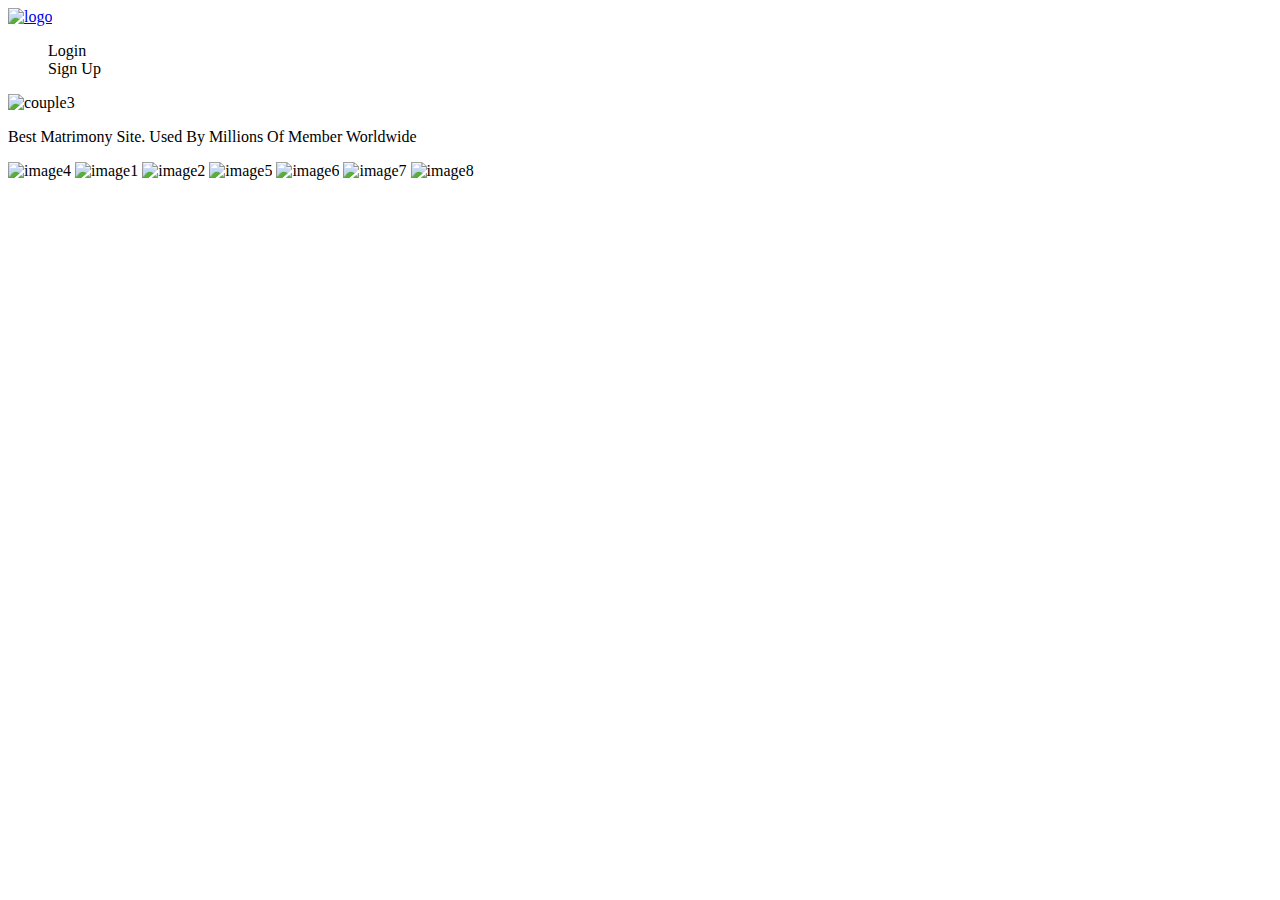
==== index.html @ f4582b49 "Add files via upload" ====
<!DOCTYPE html>
<html lang="en">
<head>
    <meta charset="UTF-8">
    <meta http-equiv="X-UA-Compatible" content="IE=edge">
    <meta name="viewport" content="width=device-width, initial-scale=1.0">
    <title>Matrimonial Website</title>
    <link rel="stylesheet" href="matrimonial/index.css">
</head>
<body>
    <header>
        <nav class="flex ">
            <div class="flex ">
                <a href="http://127.0.0.1:5500/matrimonial_website/index.html"><img class="logo " src="https://img2.shaadi.com/assests/2021/images/Matrimony-Service-by-Shaadi.com.png" alt="logo"></a>
               
            </div>
            <div class="flex items-center justify-cente">
                <ul class="flex" type="none">
                    <li>Login </li>
                    <li>Sign Up</li>
                </ul>

            </div>
            
        </nav>
    </header>
        
    <div>
        <img src="matriImage/image3.jpg" alt="couple3">
    </div>
    <p>Best Matrimony Site. Used By Millions Of Member Worldwide</p>
    <div class="div1">
        
        <img class="i1 items-center" src="matriImage/image4.jpg" alt="image4">
        <img class="i1 items-center" src="matriImage/image1.jpg" alt="image1">
        <img class="i1 items-center" src="matriImage/image2.jpg" alt="image2">
        <img class="i1 items-center" src="matriImage/image5.jpg" alt="image5">
        <img class="i1 items-center" src="matriImage/image6.jpg" alt="image6">
        <img class="i1 items-center" src="matriImage/image7.jpg" alt="image7">
        <img class="i1 items-center" src="matriImage/image8.jpg" alt="image8">
    </div>
    
    
</body>
</html>
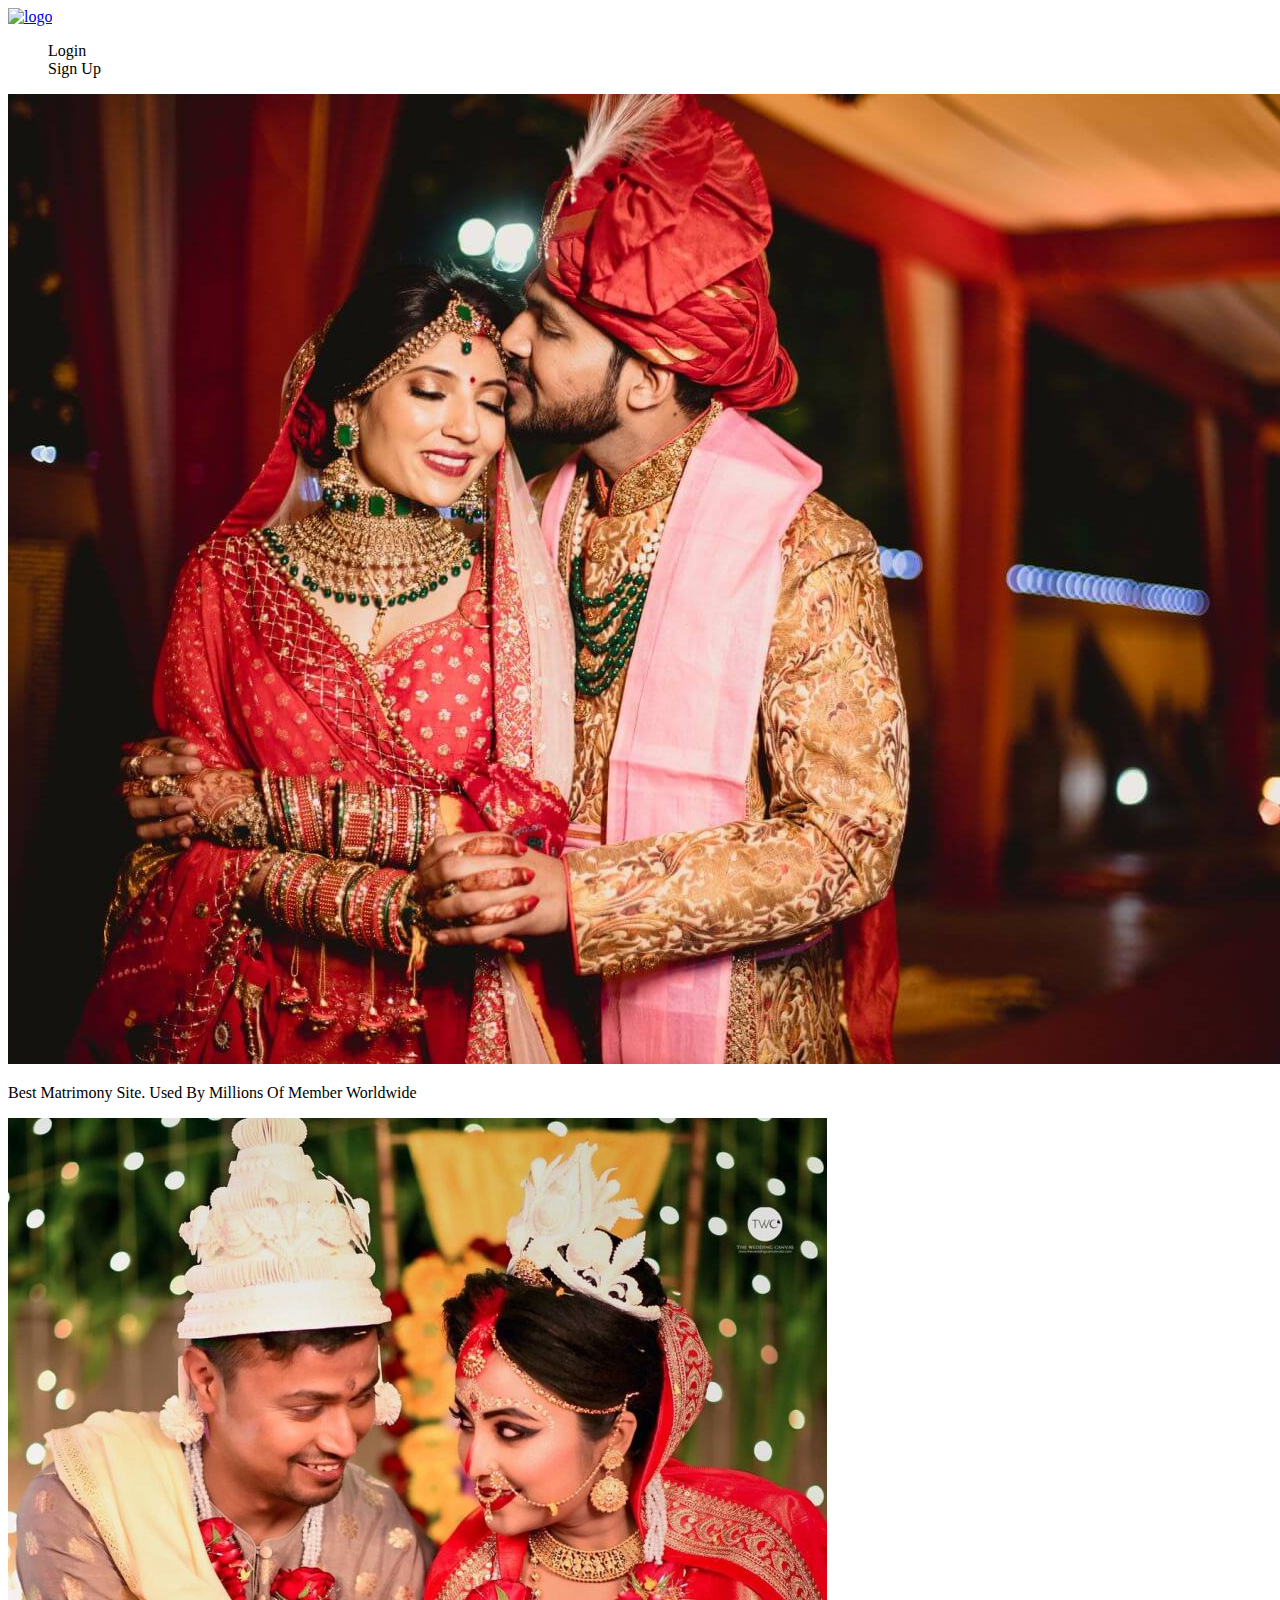
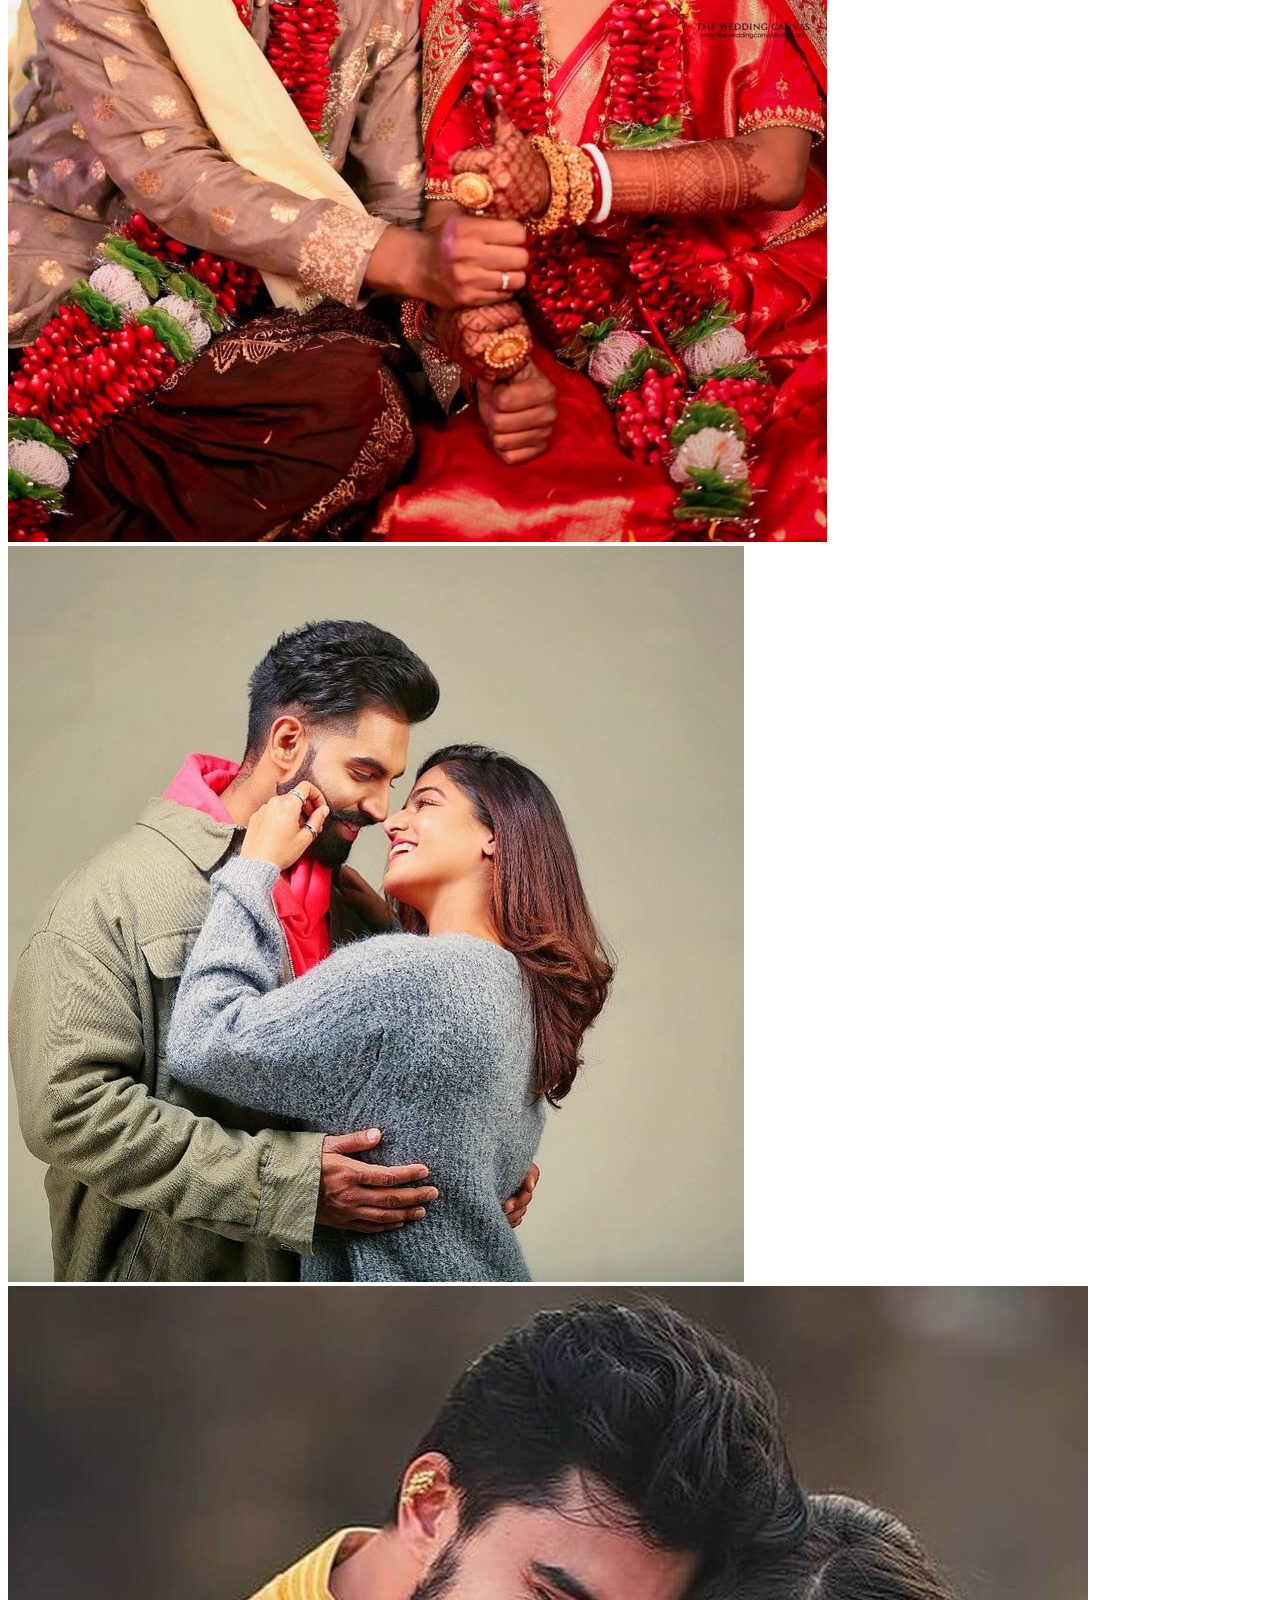
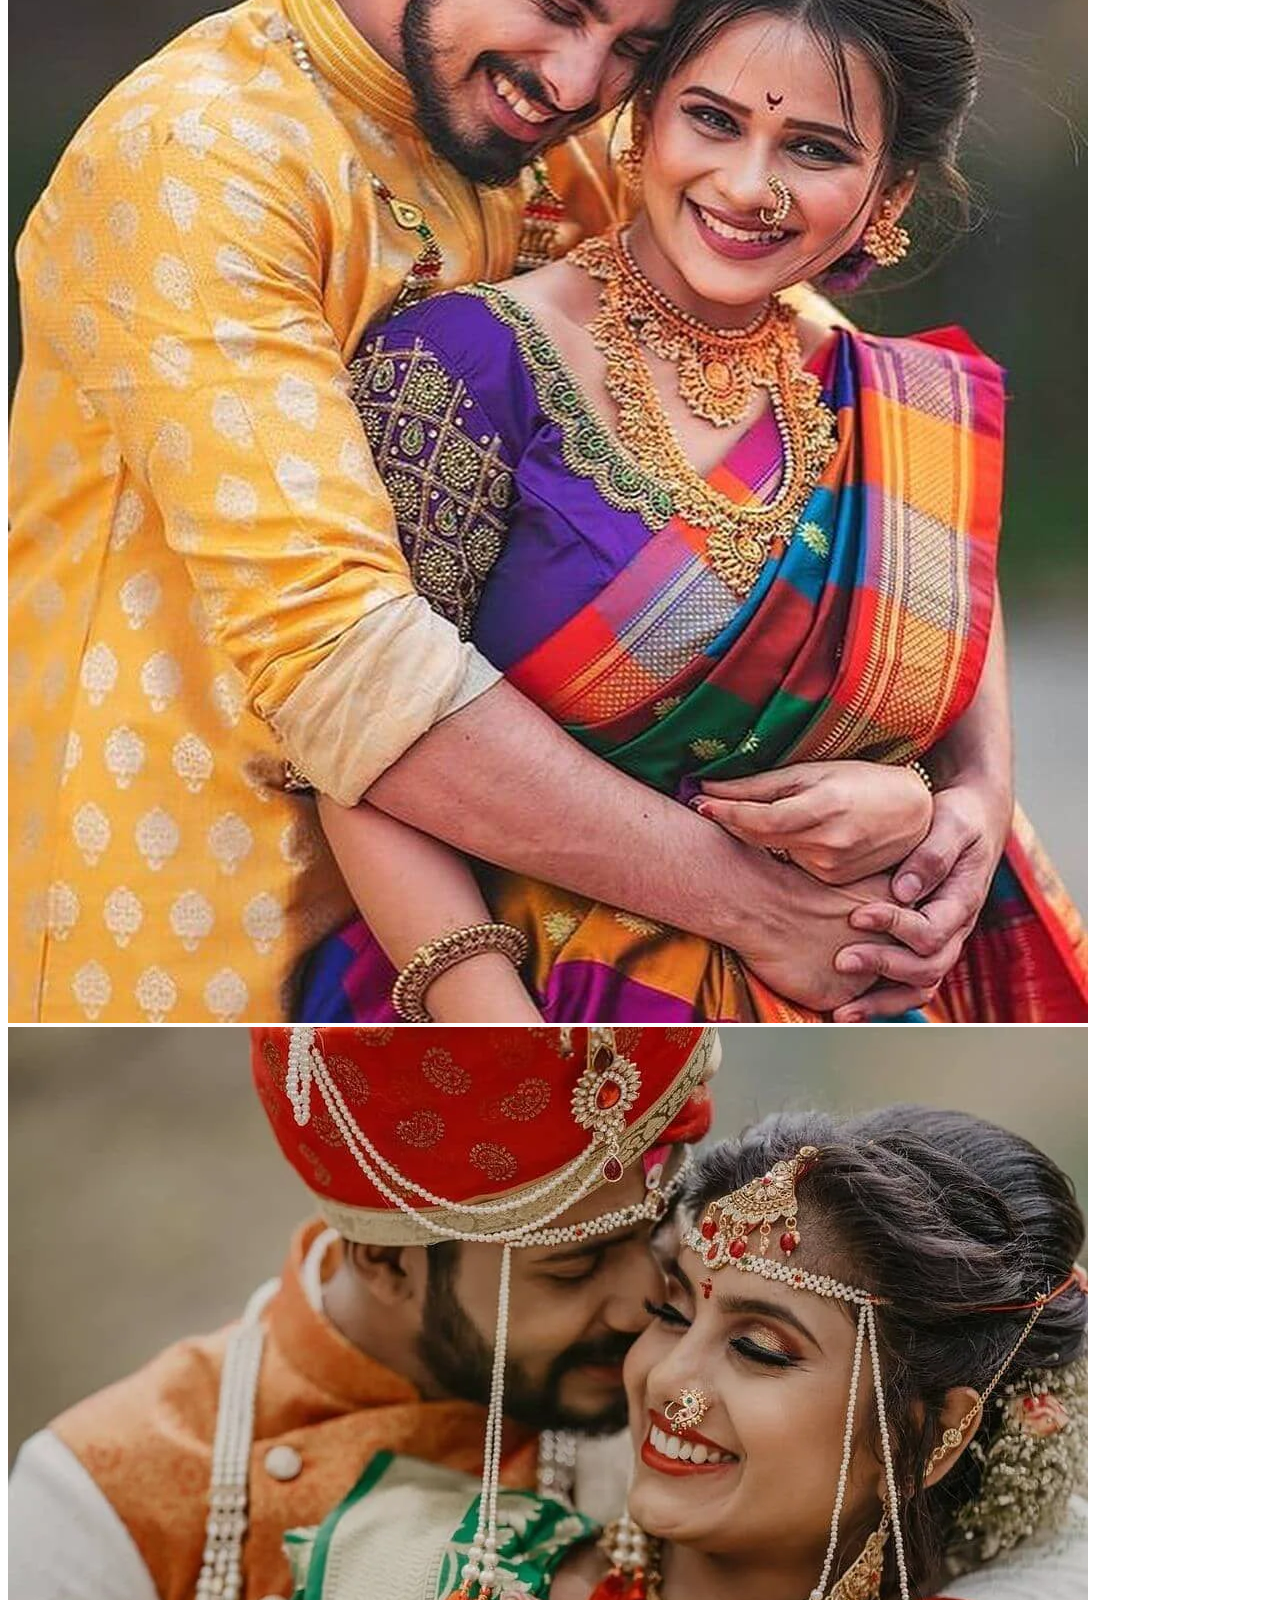
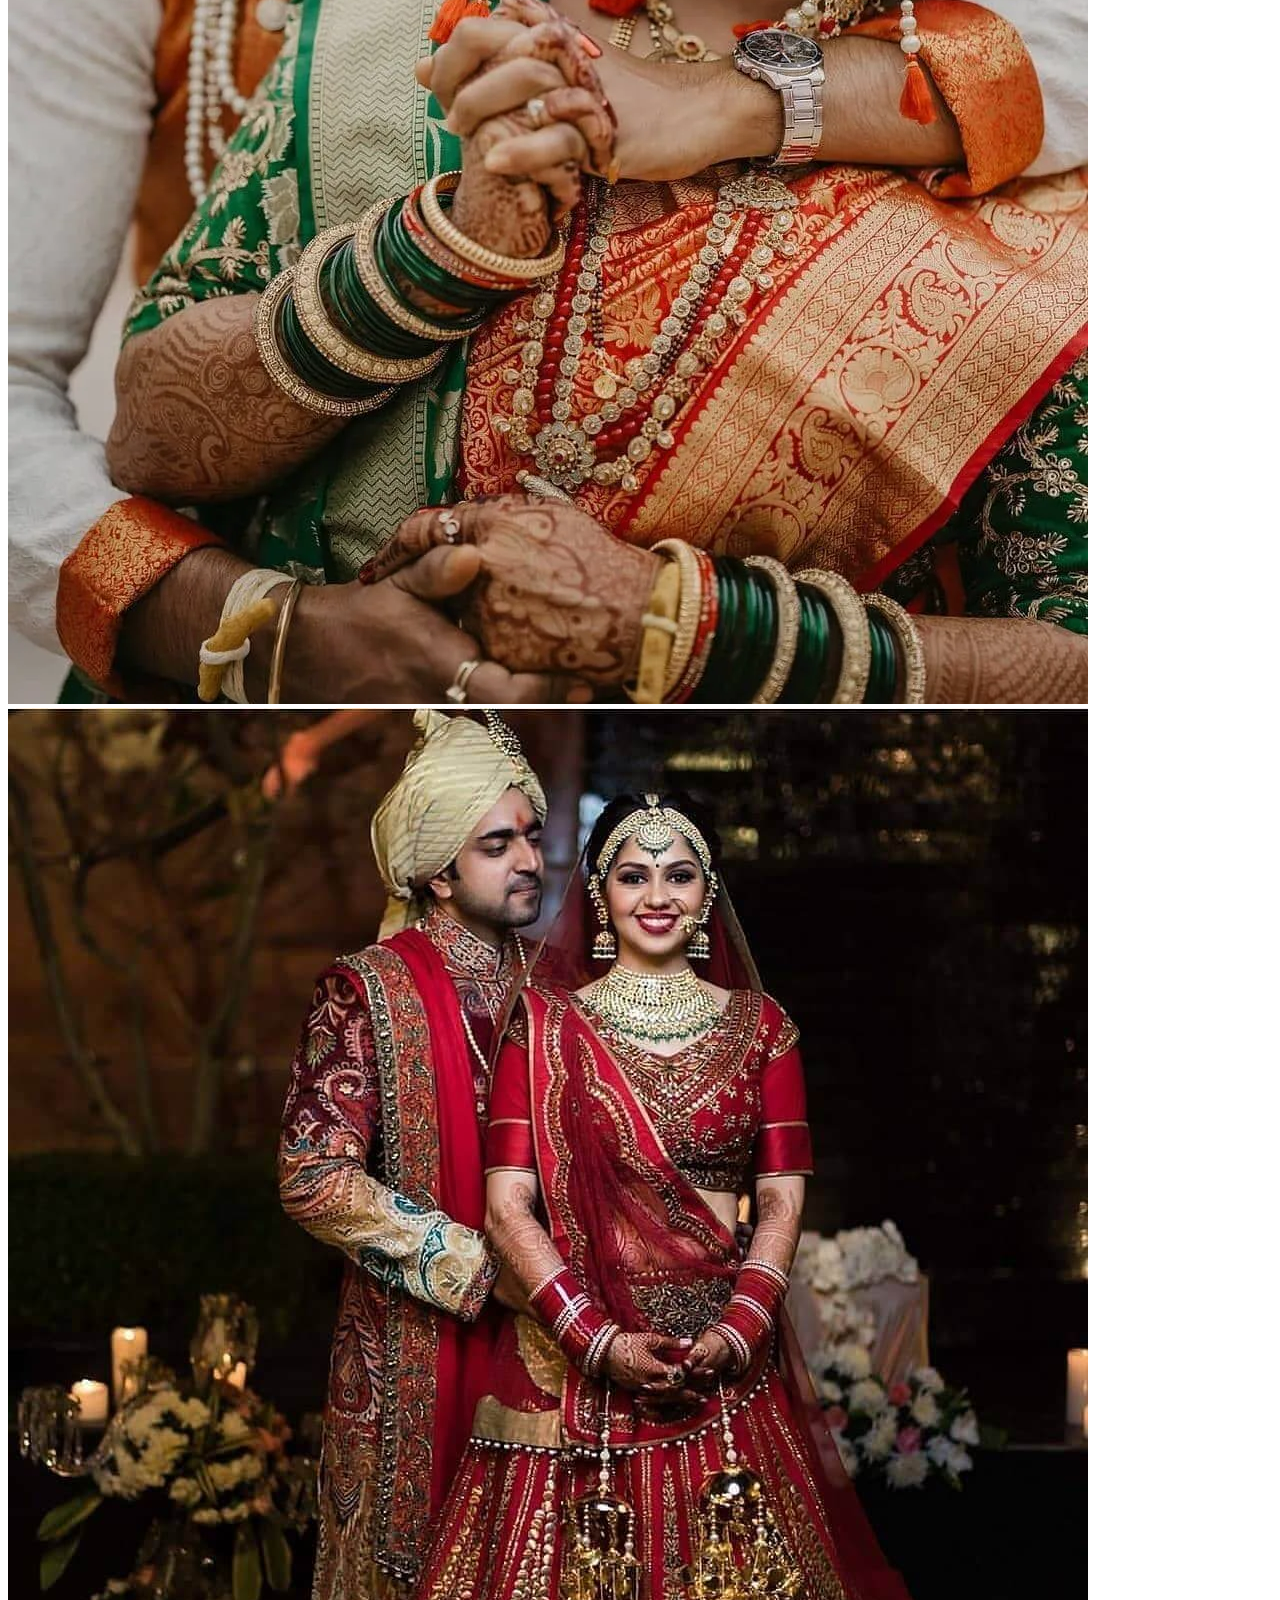
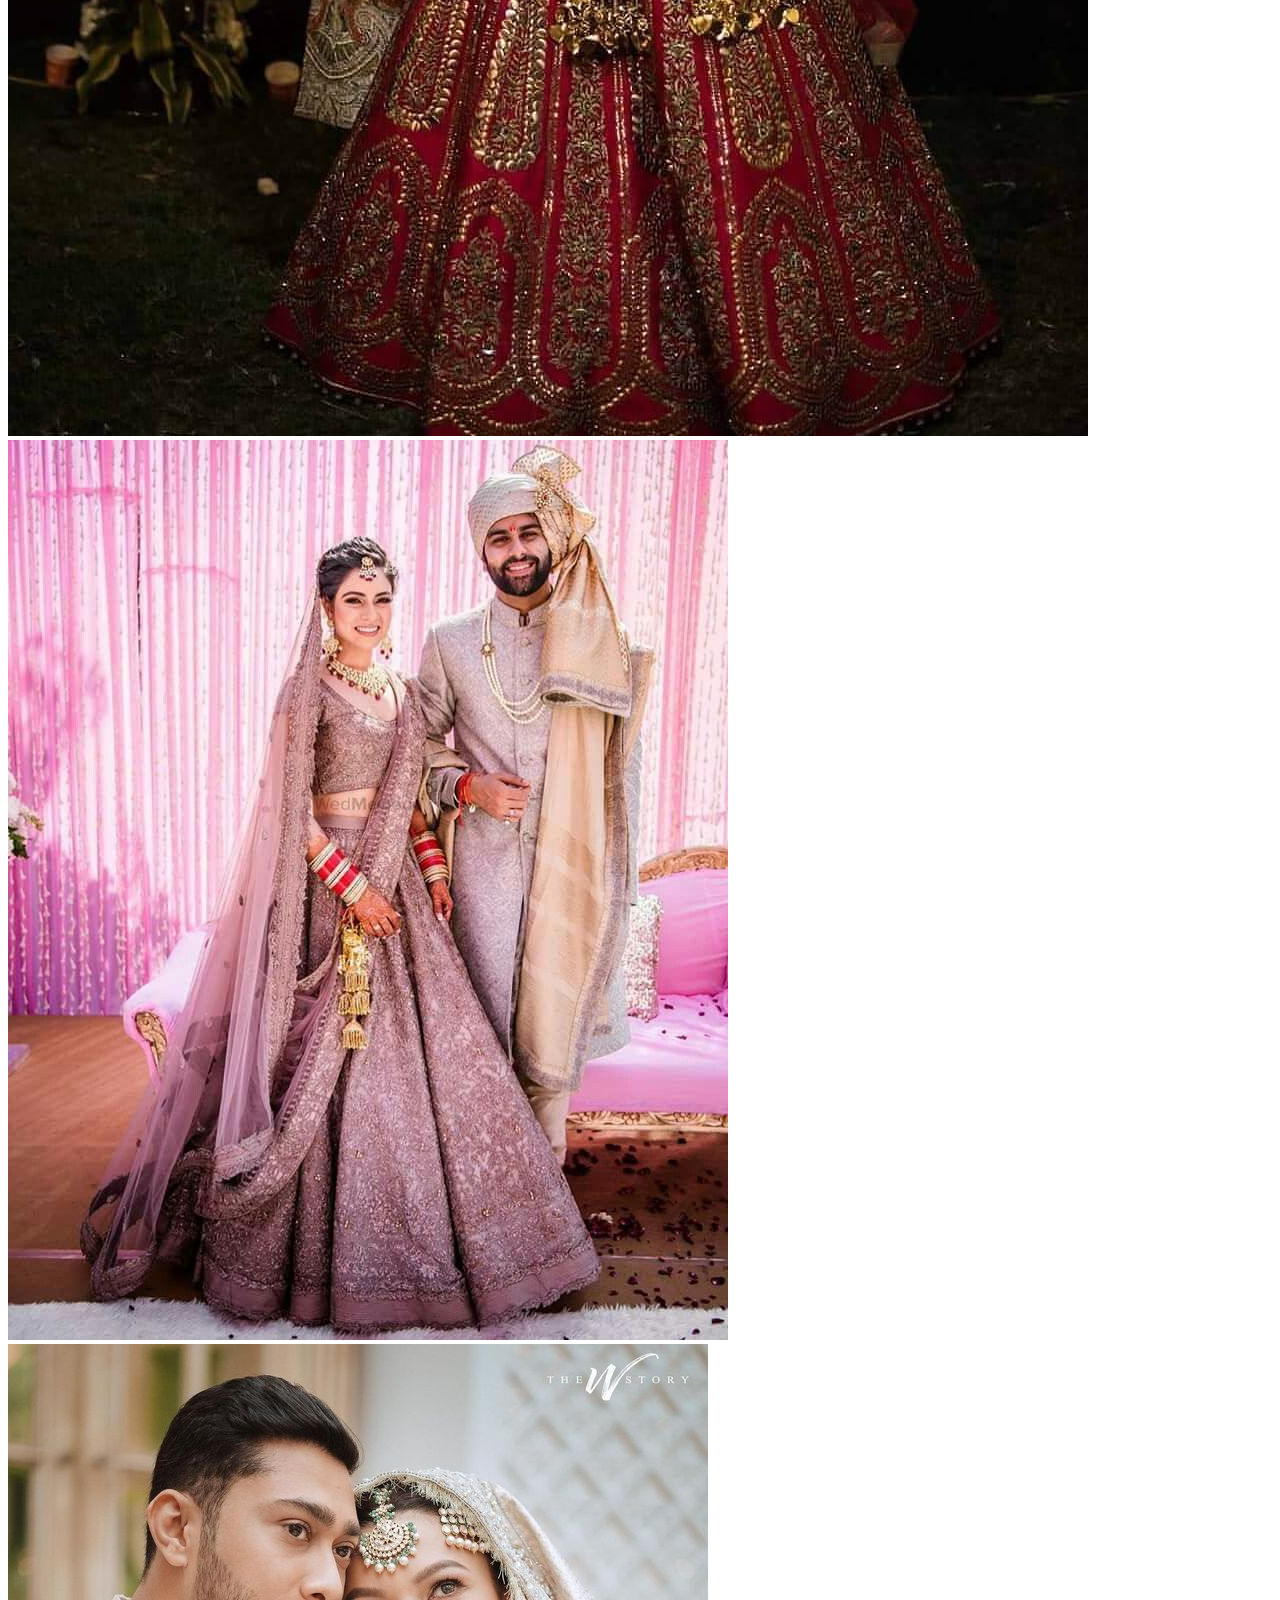
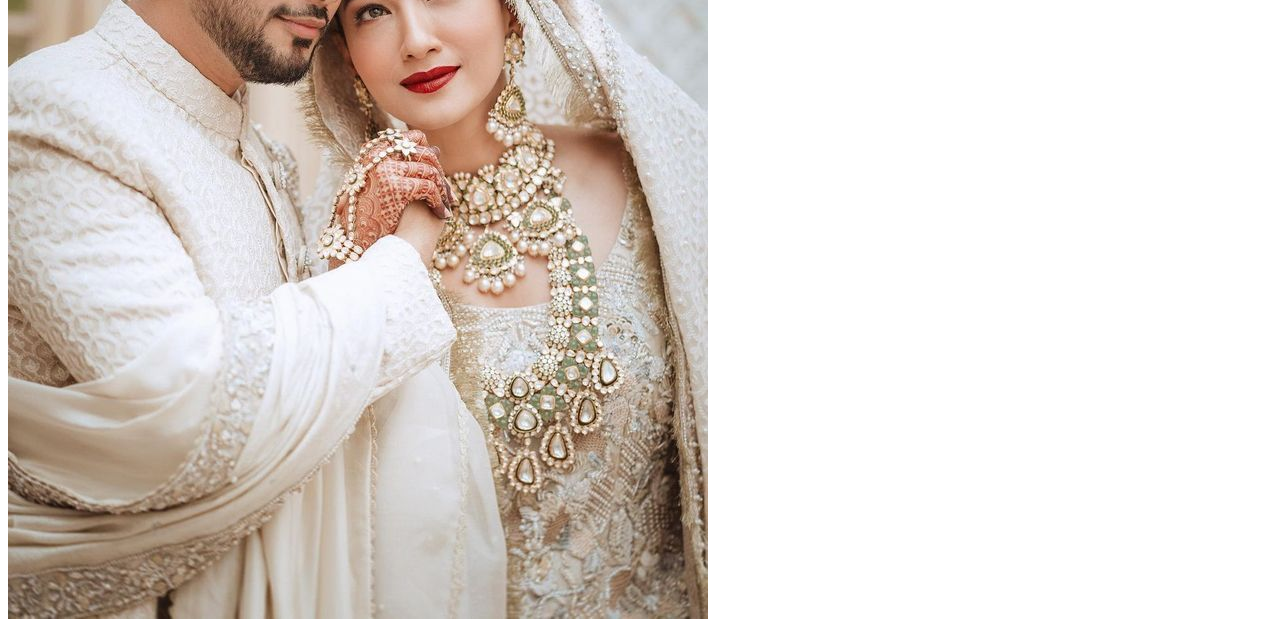
==== commit f3eb29f9: "Update index.html" ====
--- a/index.html
+++ b/index.html
@@ -26,20 +26,20 @@
     </header>
         
     <div>
-        <img src="matriImage/image3.jpg" alt="couple3">
+        <img src="image3.jpg" alt="couple3">
     </div>
     <p>Best Matrimony Site. Used By Millions Of Member Worldwide</p>
     <div class="div1">
         
-        <img class="i1 items-center" src="matriImage/image4.jpg" alt="image4">
-        <img class="i1 items-center" src="matriImage/image1.jpg" alt="image1">
-        <img class="i1 items-center" src="matriImage/image2.jpg" alt="image2">
-        <img class="i1 items-center" src="matriImage/image5.jpg" alt="image5">
-        <img class="i1 items-center" src="matriImage/image6.jpg" alt="image6">
-        <img class="i1 items-center" src="matriImage/image7.jpg" alt="image7">
-        <img class="i1 items-center" src="matriImage/image8.jpg" alt="image8">
+        <img class="i1 items-center" src="image4.jpg" alt="image4">
+        <img class="i1 items-center" src="image1.jpg" alt="image1">
+        <img class="i1 items-center" src="image2.jpg" alt="image2">
+        <img class="i1 items-center" src="image5.jpg" alt="image5">
+        <img class="i1 items-center" src="image6.jpg" alt="image6">
+        <img class="i1 items-center" src="image7.jpg" alt="image7">
+        <img class="i1 items-center" src="image8.jpg" alt="image8">
     </div>
     
     
 </body>
-</html>+</html>
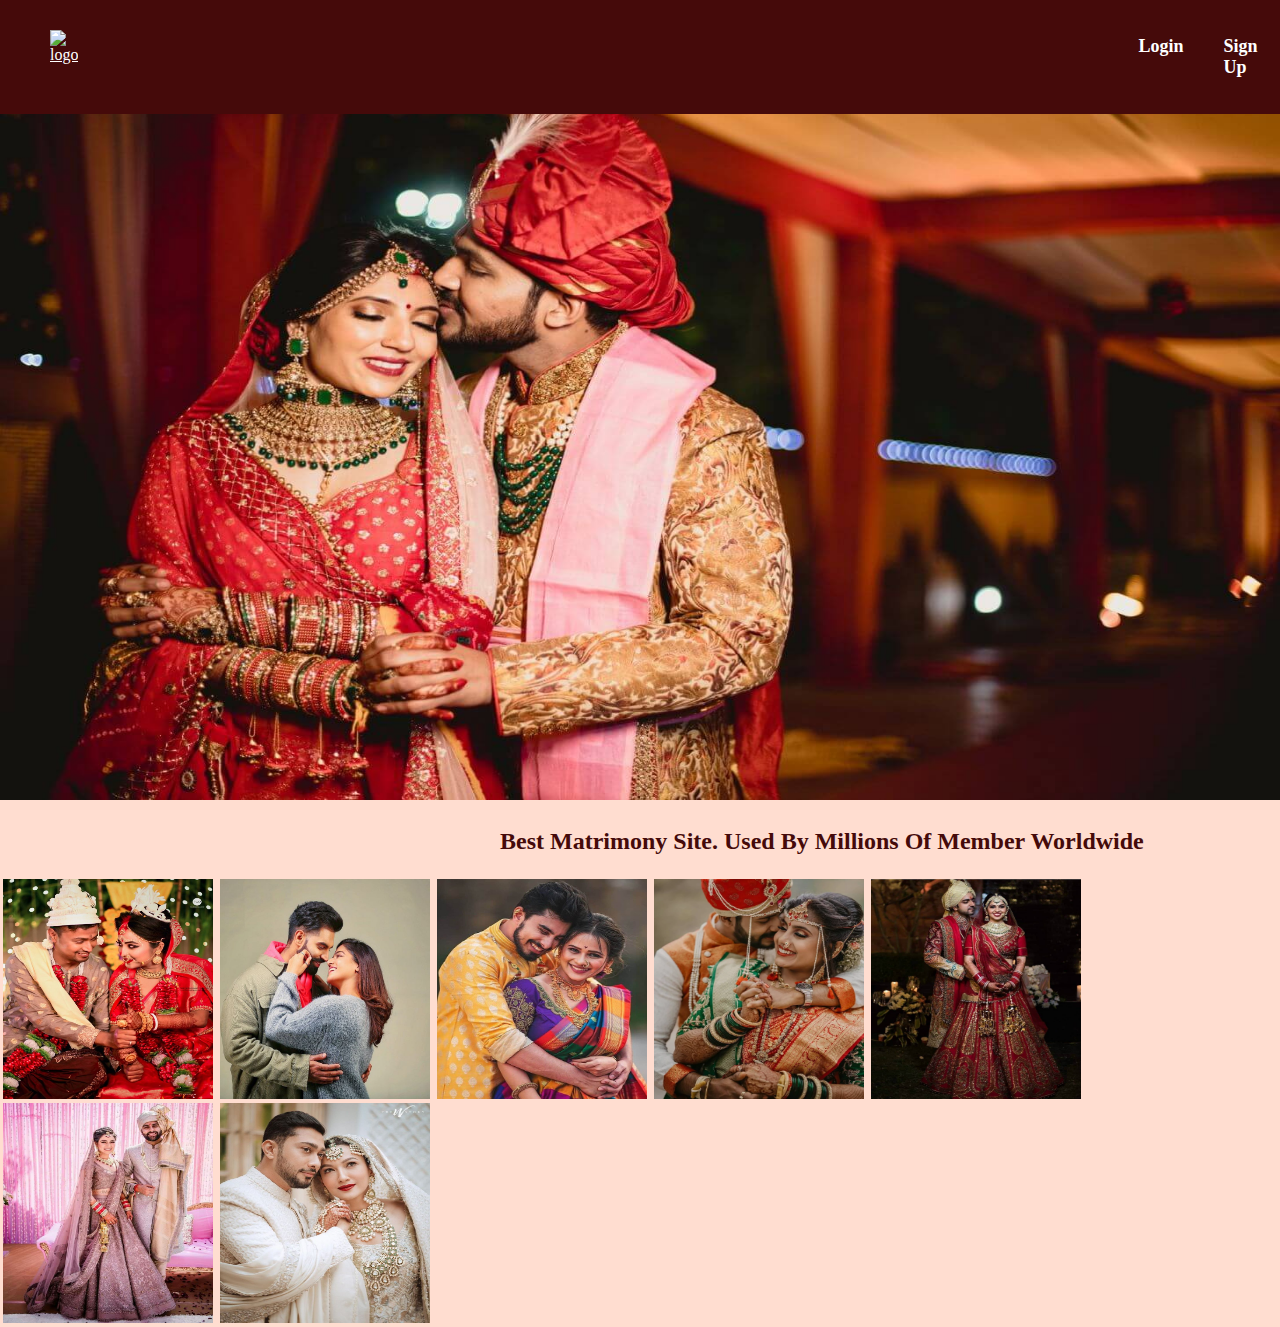
==== commit 124c40c7: "Update index.html" ====
--- a/index.html
+++ b/index.html
@@ -5,7 +5,7 @@
     <meta http-equiv="X-UA-Compatible" content="IE=edge">
     <meta name="viewport" content="width=device-width, initial-scale=1.0">
     <title>Matrimonial Website</title>
-    <link rel="stylesheet" href="matrimonial/index.css">
+    <link rel="stylesheet" href="index.css">
 </head>
 <body>
     <header>
--- a/index.css
+++ b/index.css
@@ -0,0 +1,97 @@
+body{
+    margin: 0%;
+    background-color: rgb(255, 221, 208);
+}
+img{
+    padding-top: 100px;
+    height: 700px;
+    width:100%;
+    
+  
+}
+.logo
+{
+    padding: 30px 50px;
+    padding-right: 1000px;
+    height: 40px;
+    width:120px;
+
+}
+nav{
+    position:fixed;
+    background-color: rgb(69, 10, 10);
+    
+
+    width: 100%;
+}
+
+nav ul li {
+    padding: 20px 20px ;
+    color: rgb(255, 255, 255);
+    font-weight: bolder;
+    font-size: large;
+    
+    
+}
+
+.flex{
+    display:flex;
+}
+.items-center{
+ align-items: center;
+}
+.justify-center{
+    justify-content: center;
+}
+p{
+    color: rgb(69, 10, 10);
+    font-size: x-large;
+   font-weight: 900;
+    padding-left: 500px;
+    
+}
+.i1
+{
+    
+    padding-left: 2.5px;
+
+    padding-top: 0%;
+    padding-bottom: 0%;
+    position:relative;
+    height: 220px;
+    width: 210.5px;
+    
+    
+}
+.flex1
+{
+    display: flex;
+    color: rgb(255, 255, 255);
+    
+    font-size: small;
+}
+
+.logo1
+{
+    padding: 30px 50px;
+    padding-right: 40px;
+    height: 40px;
+    width:120px;
+
+}
+a{
+    color: rgb(255, 255, 255);
+}
+.profile
+{
+    
+    height: 30px;
+    width: 30px;
+    padding-top: 0%;
+    padding-left: 300px;
+    background-color:rgb(69, 10, 10) ;
+    
+    margin:0%;
+    
+    
+}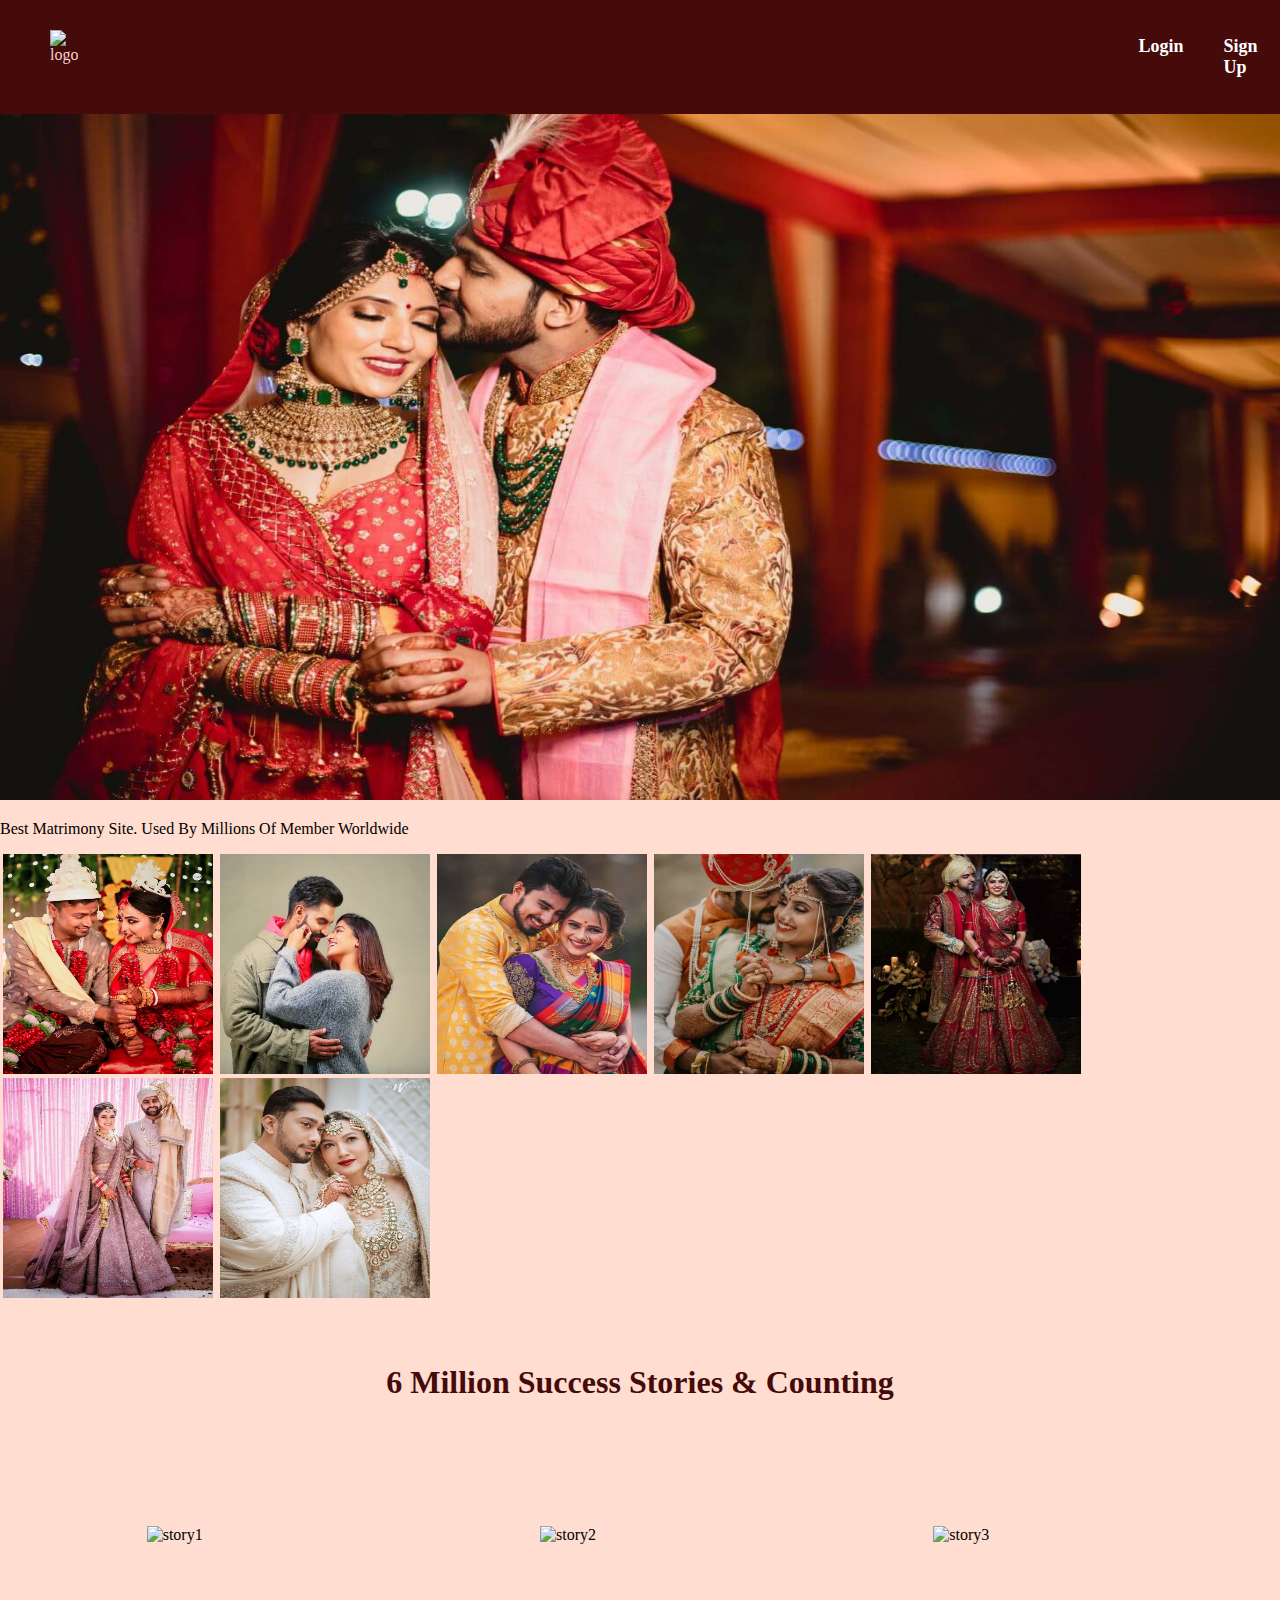
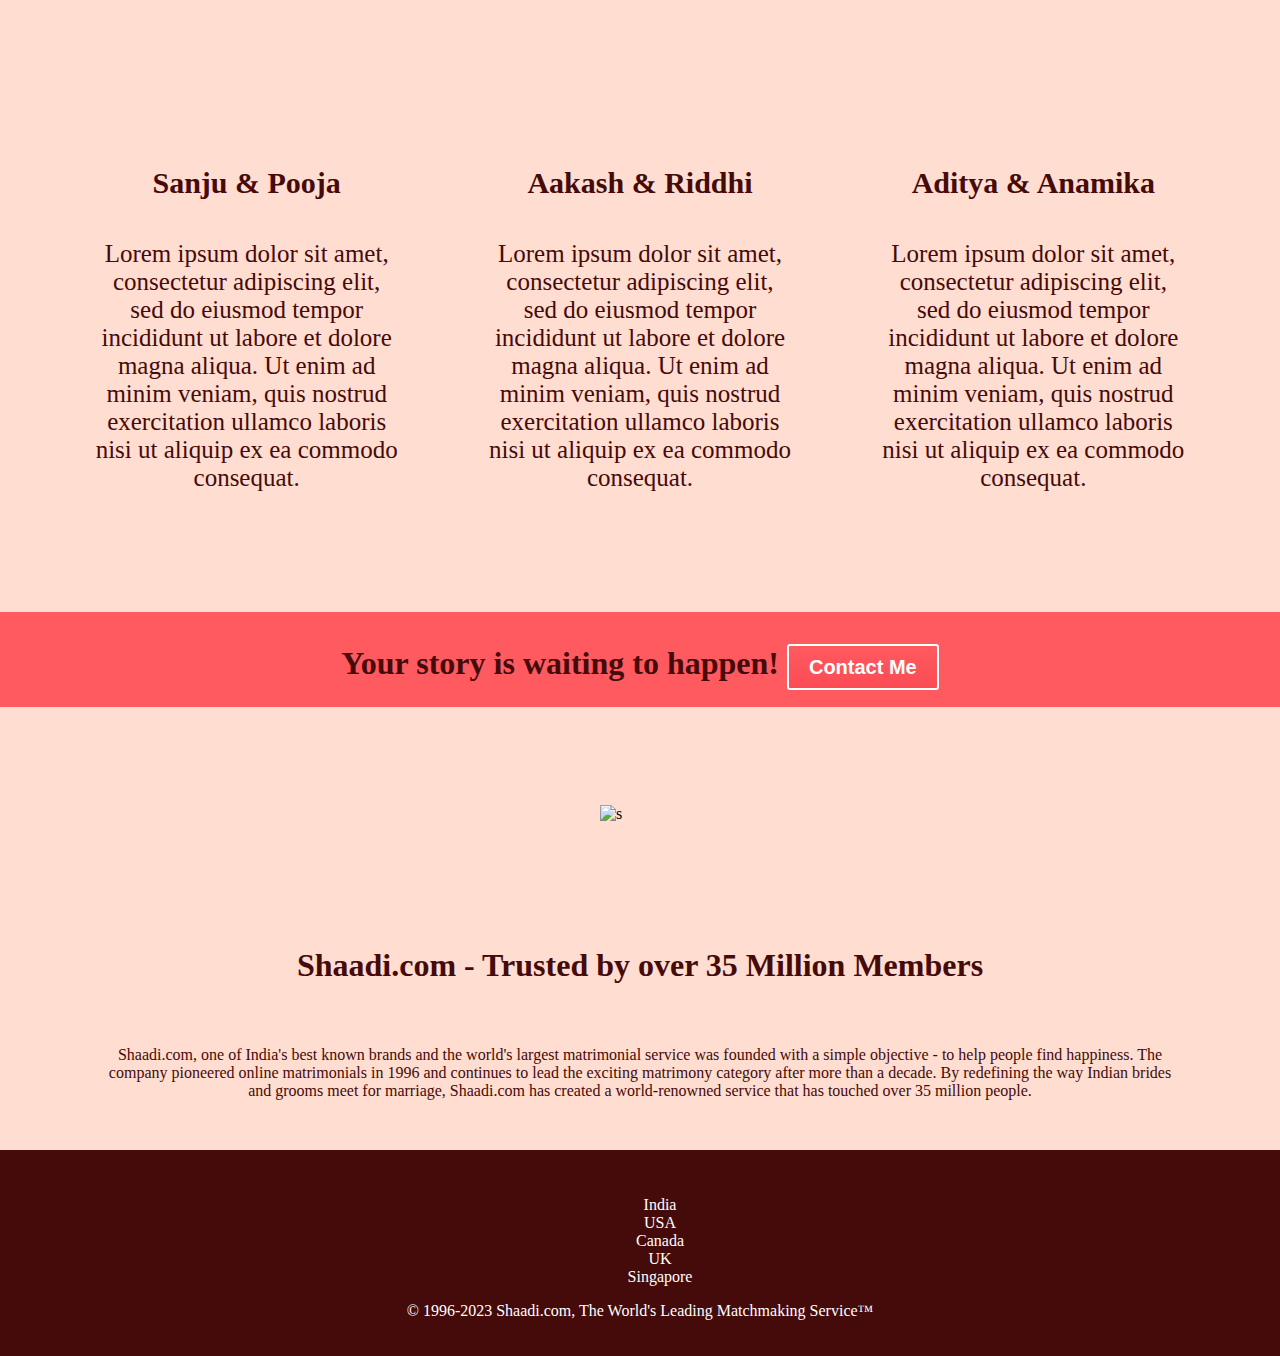
==== commit 9a6f34c3: "Update index.html" ====
--- a/index.html
+++ b/index.html
@@ -39,7 +39,64 @@
         <img class="i1 items-center" src="image7.jpg" alt="image7">
         <img class="i1 items-center" src="image8.jpg" alt="image8">
     </div>
+    <p class=" para center ">6 Million Success Stories & Counting</p>
     
+    <div class="center div4">
+        
+        <div class=" gap  ">
+            <img class="storyimage center" src="story1.jpg" alt="story1">
+            <h3 >Sanju & Pooja</h3>
+            <p class="stories">Lorem ipsum dolor sit amet, consectetur adipiscing elit, sed do eiusmod tempor incididunt ut labore et dolore magna aliqua. Ut enim ad minim veniam, quis nostrud exercitation ullamco laboris nisi ut aliquip ex ea commodo consequat.</p>
+        </div>
+
+        <div class=" gap ">
+            <img class="storyimage center" src="story2.jpg" alt="story2">
+            <h3>Aakash & Riddhi</h3>
+            <p class="stories">Lorem ipsum dolor sit amet, consectetur adipiscing elit, sed do eiusmod tempor incididunt ut labore et dolore magna aliqua. Ut enim ad minim veniam, quis nostrud exercitation ullamco laboris nisi ut aliquip ex ea commodo consequat.</p>
+        </div>
+
+        <div class=" gap">
+            <img class="storyimage center" src="story3.jpeg" alt="story3">
+            <h3>Aditya & Anamika</h3>
+            <p class="stories">Lorem ipsum dolor sit amet, consectetur adipiscing elit, sed do eiusmod tempor incididunt ut labore et dolore magna aliqua. Ut enim ad minim veniam, quis nostrud exercitation ullamco laboris nisi ut aliquip ex ea commodo consequat.</p>
+        </div>
+
+    </div>
+
+
+    <div class="div3 items-center">
+        <p class="div3 para" >Your story is waiting to happen! <a class="btn " href="">Contact Me</a></p>
+        
+    </div>
+    <img class="shaadi center" src="s.jpg" alt="s">
+    <p class="para">Shaadi.com - Trusted by over 35 Million Members</p>
+    <p class="desc">
+        Shaadi.com, one of India's best known brands and the world's largest matrimonial service was founded with a simple objective - to help people find happiness. The company pioneered online matrimonials in 1996 and continues to lead the exciting matrimony category after more than a decade. By redefining the way Indian brides and grooms meet for marriage, Shaadi.com has created a world-renowned service that has touched over 35 million people.
+    </p>
+    
+    
+  
+  
+  
+    
+    
+
+
+    <footer>
+        <div class="bottom-container ">
+            <ul type="none">
+                <li><a  href="">India</a></li>
+                <li><a  href="">USA</a></li>
+                <li><a  href="">Canada</a></li>
+                <li><a  href="">UK</a></li>
+                <li><a  href="">Singapore</a></li>
+            </ul>
+            
+            <p>© 1996-2023 Shaadi.com, The World's Leading Matchmaking Service™</p>
+            
+          </div>
+          
+    </footer>
     
 </body>
 </html>
--- a/index.css
+++ b/index.css
@@ -1,5 +1,8 @@
 body{
     margin: 0%;
+    
+        
+    
     background-color: rgb(255, 221, 208);
 }
 img{
@@ -37,17 +40,21 @@
 .flex{
     display:flex;
 }
+
 .items-center{
  align-items: center;
+
 }
 .justify-center{
     justify-content: center;
 }
-p{
+
+.para{
     color: rgb(69, 10, 10);
-    font-size: x-large;
-   font-weight: 900;
-    padding-left: 500px;
+    font-size: xx-large;
+    font-weight: 900;
+    padding: 30px;
+    text-align: center;
     
 }
 .i1
@@ -57,7 +64,7 @@
 
     padding-top: 0%;
     padding-bottom: 0%;
-    position:relative;
+    
     height: 220px;
     width: 210.5px;
     
@@ -94,4 +101,125 @@
     margin:0%;
     
     
-}+}
+a{
+    text-decoration: none;
+}
+a:hover{
+    color:rgb(250, 209, 209);
+}
+
+.btn {
+    background: #ff5a60;
+    background-image: -webkit-linear-gradient(top, #ff5a60, #fc4b54);
+    background-image: -moz-linear-gradient(top, #ff5a60, #fc4b54);
+    background-image: -ms-linear-gradient(top, #ff5a60, #fc4b54);
+    background-image: -o-linear-gradient(top, #ff5a60, #fc4b54);
+    background-image: linear-gradient(to bottom, #ff5a60, #fc4b54);
+    -webkit-border-radius: 3;
+    -moz-border-radius: 3;
+    border-radius: 3px;
+    font-family: Arial;
+    color: #ffffff;
+    font-size: 20px;
+    padding: 10px 20px 10px 20px;
+    border: solid #ffffff 2px;
+    text-decoration: none;
+  }
+  
+  .btn:hover {
+    background: #ffffff;
+    background-image: -webkit-linear-gradient(top, #ffffff, #ffffff);
+    background-image: -moz-linear-gradient(top, #ffffff, #ffffff);
+    background-image: -ms-linear-gradient(top, #ffffff, #ffffff);
+    background-image: -o-linear-gradient(top, #ffffff, #ffffff);
+    background-image: linear-gradient(to bottom, #ffffff, #ffffff);
+    text-decoration: none;
+  }
+  .div3
+  { 
+    height: 60px;
+    padding-top: 0.5px;
+    padding-bottom: 2px;
+    font-size: x-larger;
+    background-color: #ff5a60;
+    
+  }
+  h3{
+    font-size: 30px;
+    text-align: center;
+    color: rgb(69, 10, 10);
+  }
+  .stories
+  {
+    
+    color:rgb(69, 10, 10);
+    
+    padding:10px;
+    text-align: center;
+    font-size: 25px;
+  }
+  .storyimage
+  {
+    height: 200px;
+    margin: 0%;
+    width:200px;
+    align-items: center;
+    padding: 10px;
+    
+    
+    
+  }
+  .shaadi
+  {
+    padding-top: 130px;
+    height: 80px;
+    width: 80px;
+    
+  }
+  footer{
+    display:inline;
+  }
+  .bottom-container
+  {
+    
+    background-color:rgb(69, 10, 10);
+    width: 100%;
+    padding: 30px 0px 20px;
+    margin-top: 50px;
+    color: #ffffff ;
+   
+    text-align: center; 
+
+
+  }
+
+  .center {
+    display: block;
+    margin-left: auto;
+    margin-right: auto;
+    
+  }
+  .div4
+  {
+    margin: 50px;
+    display: flex;
+  }
+  
+.gap
+{  padding: 35px;
+    border-bottom: #4f4b4b;
+}
+.desc
+  {
+    
+    color:rgb(69, 10, 10);
+    margin:0px 50px 0px;
+    padding:0px 50px 0px 50px;
+
+
+    text-align: center;
+    font-size: 16px;
+  }
+
+  
